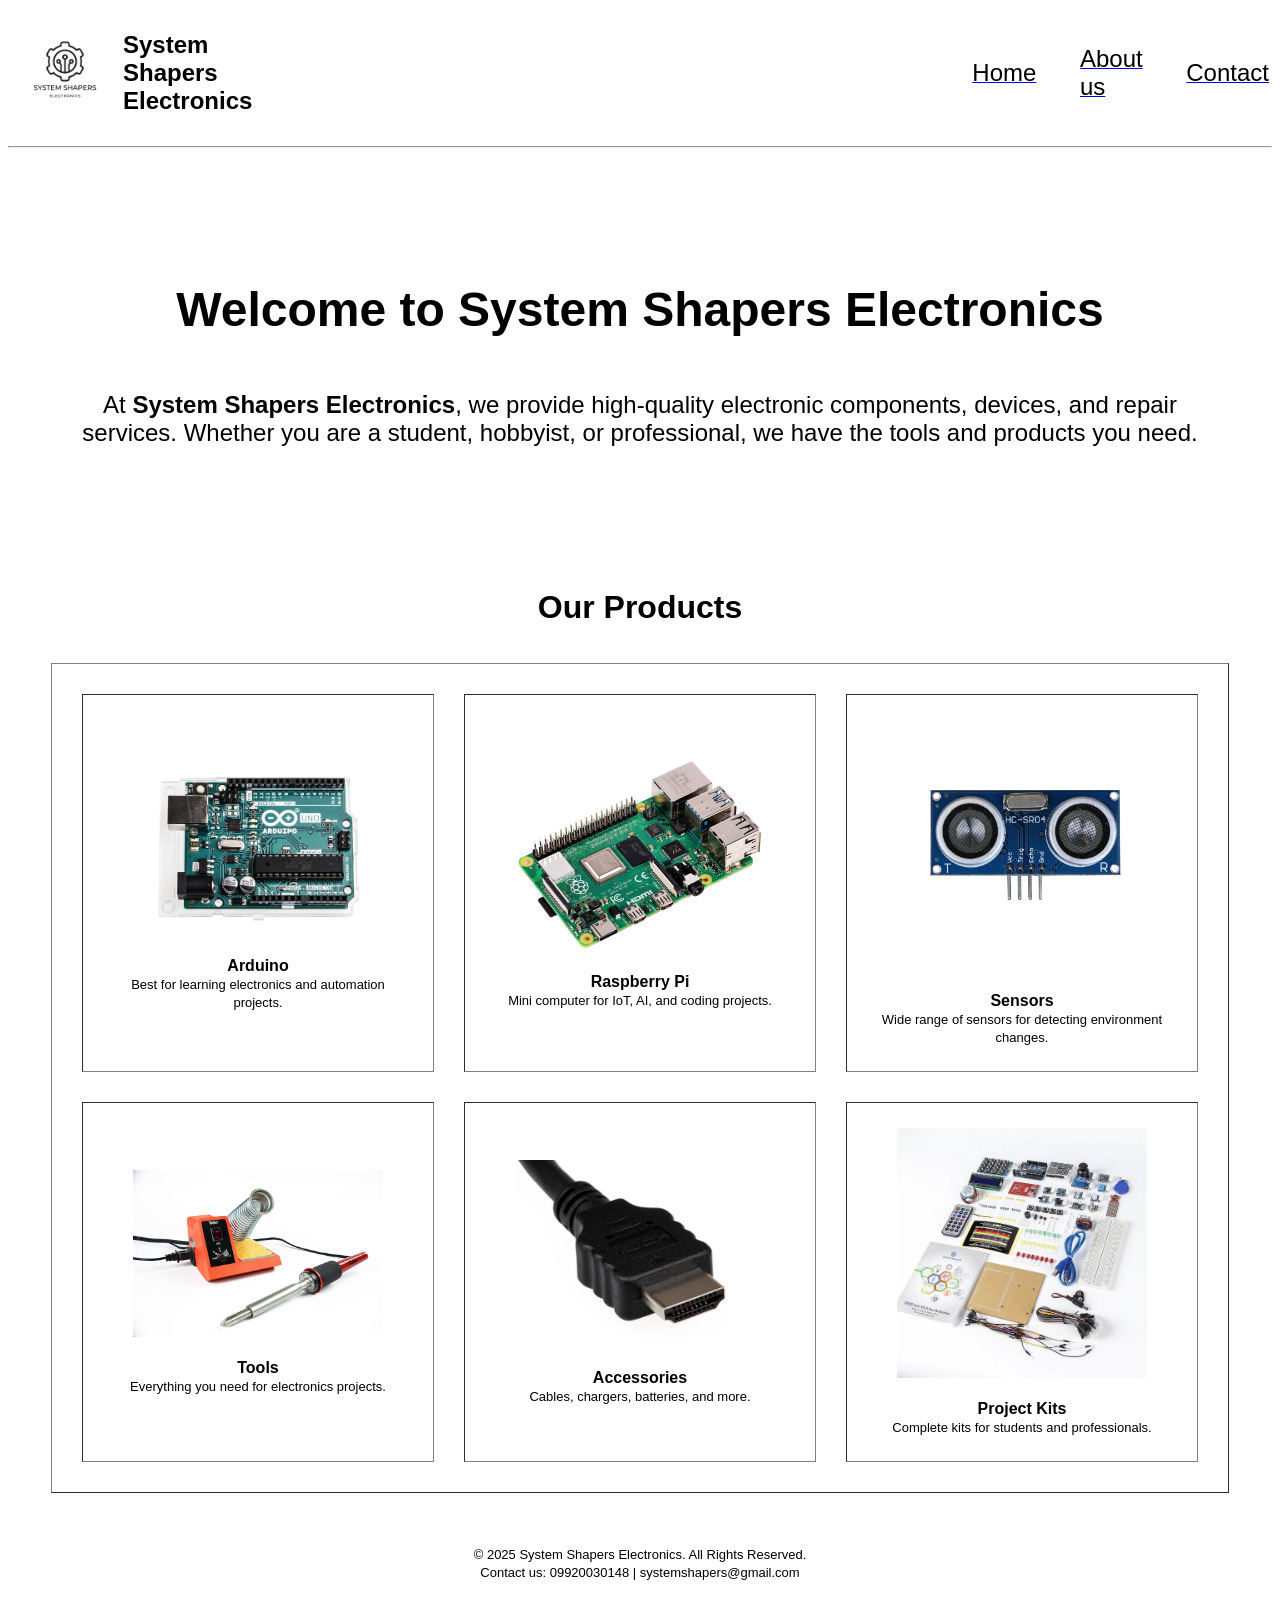
==== index.html @ 69d4d715 "Add initial website files: Home, About, Contact pages" ====
<!DOCTYPE html>
<html lang="en">
    <head>
        <meta charset="UTF-8">
        <meta name="viewport" content="width=device-width, initial-scale=1.0">
        <title>System Shapers Electronics/Home</title>
    </head>
    <body>
        <header>
            <nav>
                <table bgcolor="#ffffff" >
                    <tr>
                        <td></td>  
                        <td><img width="100" height="100" src="pictures/logo.png" alt="logo"></td> 
                        <td></td>
                        <td><h1><font face="Arial" color="black" size="5">System Shapers Electronics</font></h1></td>   
                        <td width="1000"></td>  
                        <td><a href="index.html"><font face="Arial" color="black" size="5">Home</font></a></td>
                        <td width="50"></td>  
                        <td><a href="about.html"><font face="Arial" color="black" size="5">About us</font></a></td>
                        <td width="50"></td>  
                        <td><a href="contact.html"><font face="Arial" color="black" size="5">Contact</font></a></td>
                    </tr>
                </table>
                <hr>
            </nav>
        </header>

        <main>
            <br><br>
            <table border="0" cellpadding="70" cellspacing="0" align="center" bgcolor="#ffffff">
                <tr>
                    <td>
                        <h2 align="center"><font size="14" face="Arial" color="black">Welcome to System Shapers Electronics</font></h2>
                        <br>
                        <p align="center"><font face="Arial" color="black" size="5">
                            At <b>System Shapers Electronics</b>, we provide high-quality electronic
                            components, devices, and repair services. Whether you are a student,
                            hobbyist, or professional, we have the tools and products you need.
                        </font></p>
                    </td>
                </tr>
            </table>
            <br><br>

            <h2 align="center"><font face="Arial" color="black" size="6">Our Products</font></h2>
            <br>
            <table border="1" cellspacing="30" cellpadding="25s" align="center">
                <tr>
                    <td  align="center" width="300">
                        <img src="/pictures/arduino.jpg" alt="Arduino" width="250"><br><br>
                        <font face="Arial" color="black"><b>Arduino</b></font><br>
                        <font face="Arial" size="2">Best for learning electronics and automation projects.</font>
                    </td>
                    <td align="center" width="300">
                        <img src="/pictures/raspberrypi.jpg" alt="Raspberry Pi" width="250"><br><br>
                        <font face="Arial" color="black"><b>Raspberry Pi</b></font><br>
                        <font face="Arial" size="2">Mini computer for IoT, AI, and coding projects.</font>
                    </td>
                    <td align="center" width="300">
                        <img src="/pictures/sensors.jpg" alt="Sensors" width="250"><br><br>
                        <font face="Arial" color="black"><b>Sensors</b></font><br>
                        <font face="Arial" size="2">Wide range of sensors for detecting environment changes.</font>
                    </td>
                </tr>
                <tr>
                    <td align="center" width="300">
                        <img src="/pictures/tools.jpg" alt="Tools" width="250"><br><br>
                        <font face="Arial" color="black"><b>Tools</b></font><br>
                        <font face="Arial" size="2">Everything you need for electronics projects.</font>
                    </td>
                    <td align="center" width="300">
                        <img src="/pictures/accessories.jpg" alt="Accessories" width="250"><br><br>
                        <font face="Arial" color="black"><b>Accessories</b></font><br>
                        <font face="Arial" size="2">Cables, chargers, batteries, and more.</font>
                    </td>
                    <td align="center" width="300">
                        <img src="/pictures/kits.jpg" alt="Kits" width="250"><br><br>
                        <font face="Arial" color="black"><b>Project Kits</b></font><br>
                        <font face="Arial" size="2">Complete kits for students and professionals.</font>
                    </td>
                </tr>
            </table>

        </main>

        <br><br>
        <footer>
            <center>
                <p>
                    <font face="Arial" color="black" size="2">
                        &copy; 2025 System Shapers Electronics. All Rights Reserved. <br>
                        Contact us: 09920030148 | systemshapers@gmail.com
                    </font>
                </p>
            </center>
        </footer>
    </body>
</html>
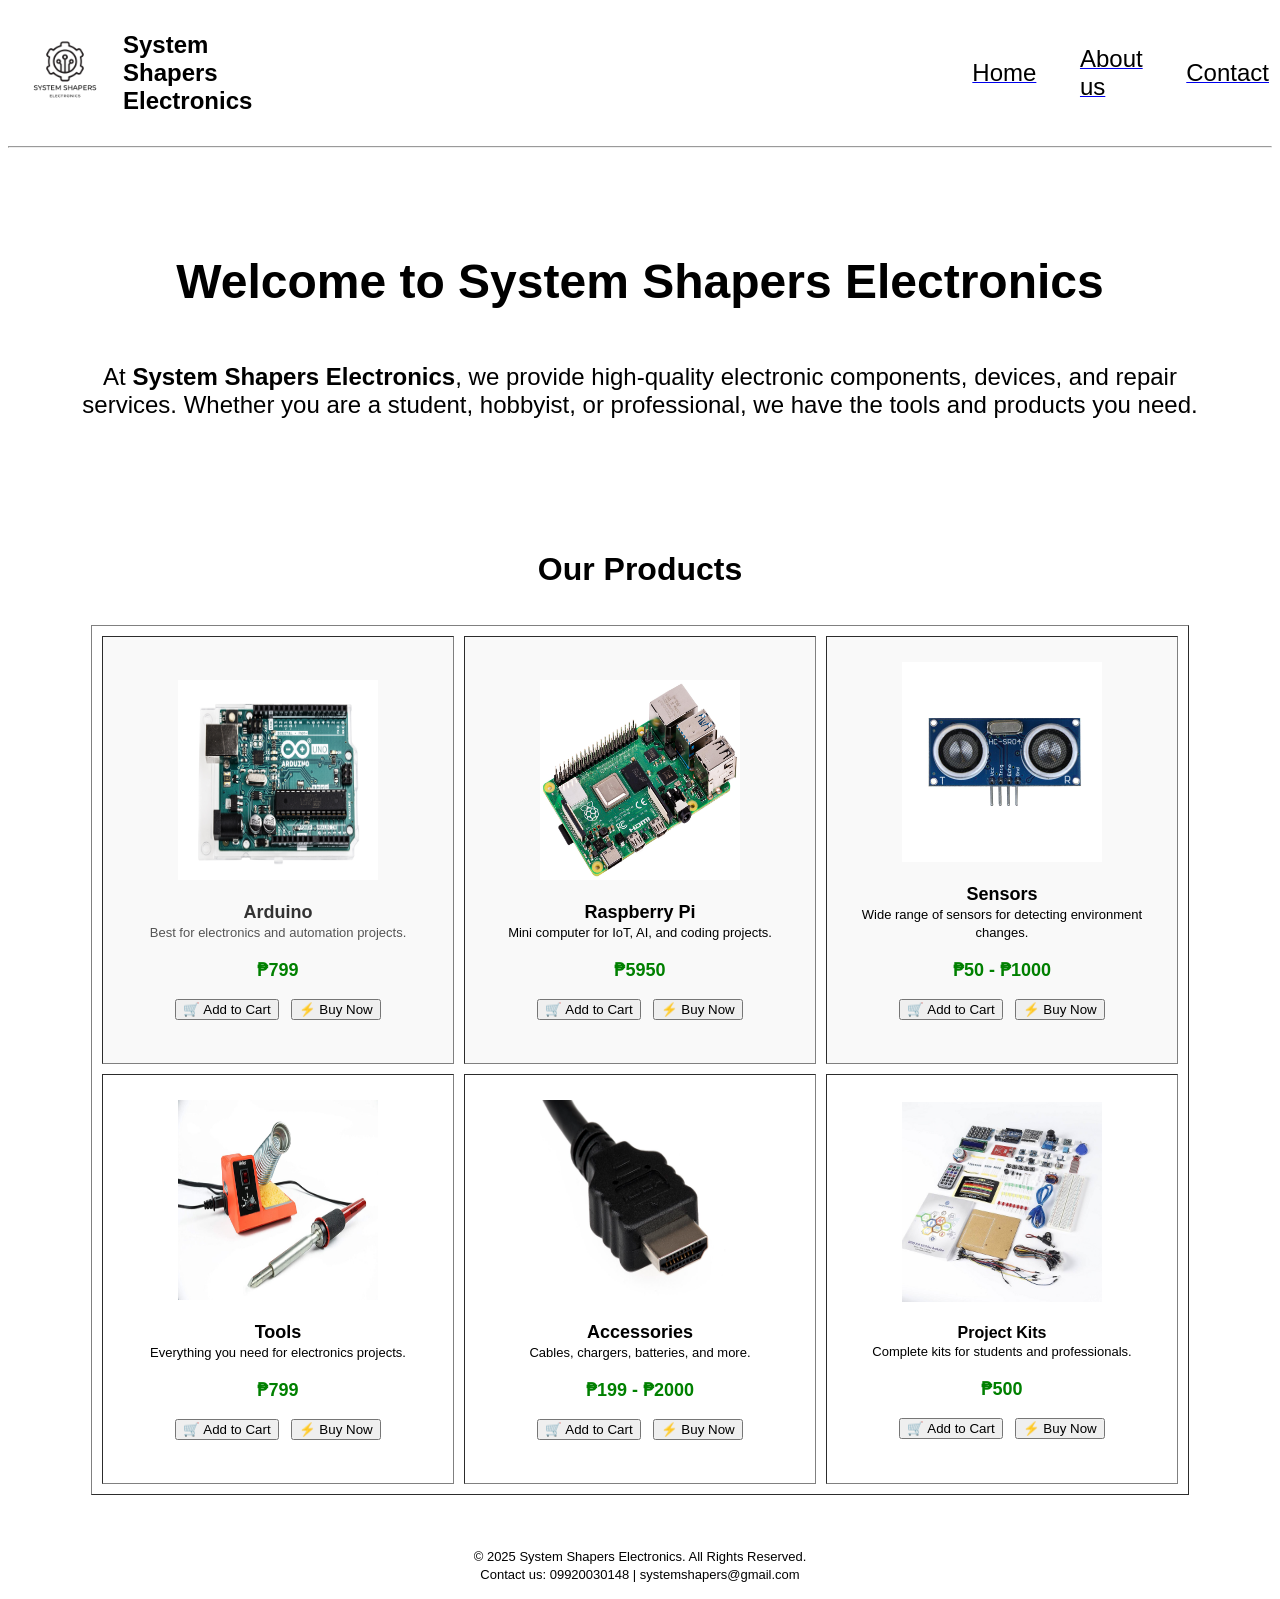
==== commit 9d984ae5: "adding buttons to home page" ====
--- a/index.html
+++ b/index.html
@@ -27,8 +27,8 @@
         </header>
 
         <main>
-            <br><br>
-            <table border="0" cellpadding="70" cellspacing="0" align="center" bgcolor="#ffffff">
+            <br>
+            <table border="0" cellpadding="60" cellspacing="0" align="center" bgcolor="#ffffff">
                 <tr>
                     <td>
                         <h2 align="center"><font size="14" face="Arial" color="black">Welcome to System Shapers Electronics</font></h2>
@@ -45,46 +45,72 @@
 
             <h2 align="center"><font face="Arial" color="black" size="6">Our Products</font></h2>
             <br>
-            <table border="1" cellspacing="30" cellpadding="25s" align="center">
+
+            <table border="1" cellspacing="10" cellpadding="25" align="center">
                 <tr>
-                    <td  align="center" width="300">
-                        <img src="/pictures/arduino.jpg" alt="Arduino" width="250"><br><br>
-                        <font face="Arial" color="black"><b>Arduino</b></font><br>
-                        <font face="Arial" size="2">Best for learning electronics and automation projects.</font>
+                    <td align="center" width="300" bgcolor="#f9f9f9">
+                        <br>
+                        <img src="/pictures/arduino.jpg" alt="Arduino" width="200" height="200"><br><br>
+                        <font face="Arial" size="4" color="#333"><b>Arduino</b></font><br>
+                        <font face="Arial" size="2" color="#555">Best for electronics and automation projects.</font><br><br>
+                        <font face="Arial" size="4" color="green"><b>₱799</b></font><br><br>
+                        <input type="button" value="🛒 Add to Cart"> &nbsp;
+                        <input type="button" value="⚡ Buy Now"><br><br>
                     </td>
-                    <td align="center" width="300">
-                        <img src="/pictures/raspberrypi.jpg" alt="Raspberry Pi" width="250"><br><br>
-                        <font face="Arial" color="black"><b>Raspberry Pi</b></font><br>
-                        <font face="Arial" size="2">Mini computer for IoT, AI, and coding projects.</font>
+
+                    <td align="center" width="300" bgcolor="#f9f9f9">
+                        <br>
+                        <img src="/pictures/raspberrypi.jpg" alt="Raspberry Pi" width="200" height="200"><br><br>
+                        <font face="Arial" size="4" color="black"><b>Raspberry Pi</b></font><br>
+                        <font face="Arial" size="2">Mini computer for IoT, AI, and coding projects.</font><br><br>
+                        <font face="Arial" size="4" color="green"><b>₱5950</b></font><br><br>
+                        <input type="button" value="🛒 Add to Cart"> &nbsp;
+                        <input type="button" value="⚡ Buy Now"><br><br>
                     </td>
-                    <td align="center" width="300">
-                        <img src="/pictures/sensors.jpg" alt="Sensors" width="250"><br><br>
-                        <font face="Arial" color="black"><b>Sensors</b></font><br>
-                        <font face="Arial" size="2">Wide range of sensors for detecting environment changes.</font>
+
+                    <td align="center" width="300" bgcolor="#f9f9f9">
+                        <img src="/pictures/sensors.jpg" alt="Sensors" width="200" height="200"><br><br>
+                        <font face="Arial" size="4" color="black"><b>Sensors</b></font><br>
+                        <font face="Arial" size="2">Wide range of sensors for detecting environment changes.</font><br><br>
+                        <font face="Arial" size="4" color="green"><b>₱50 - ₱1000</b></font><br><br>
+                        <input type="button" value="🛒 Add to Cart"> &nbsp;
+                        <input type="button" value="⚡ Buy Now"><br><br>
                     </td>
                 </tr>
+
                 <tr>
                     <td align="center" width="300">
-                        <img src="/pictures/tools.jpg" alt="Tools" width="250"><br><br>
-                        <font face="Arial" color="black"><b>Tools</b></font><br>
-                        <font face="Arial" size="2">Everything you need for electronics projects.</font>
+                        <img src="/pictures/tools.jpg" alt="Tools" width="200" height="200"><br><br>
+                        <font face="Arial" size="4" color="black"><b>Tools</b></font><br>
+                        <font face="Arial" size="2">Everything you need for electronics projects.</font><br><br>
+                        <font face="Arial" size="4" color="green"><b>₱799</b></font><br><br>
+                        <input type="button" value="🛒 Add to Cart"> &nbsp;
+                        <input type="button" value="⚡ Buy Now"><br><br>
                     </td>
+
                     <td align="center" width="300">
-                        <img src="/pictures/accessories.jpg" alt="Accessories" width="250"><br><br>
-                        <font face="Arial" color="black"><b>Accessories</b></font><br>
-                        <font face="Arial" size="2">Cables, chargers, batteries, and more.</font>
+                        <img src="/pictures/accessories.jpg" alt="Accessories" width="200" height="200"><br><br>
+                        <font face="Arial" size="4"color="black"><b>Accessories</b></font><br>
+                        <font face="Arial" size="2">Cables, chargers, batteries, and more.</font><br><br>
+                        <font face="Arial" size="4" color="green"><b>₱199 - ₱2000</b></font><br><br>
+                        <input type="button" value="🛒 Add to Cart"> &nbsp;
+                        <input type="button" value="⚡ Buy Now"><br><br>
                     </td>
+
                     <td align="center" width="300">
-                        <img src="/pictures/kits.jpg" alt="Kits" width="250"><br><br>
+                        <img src="/pictures/kits.jpg" alt="Kits" width="200" height="200"><br><br>
                         <font face="Arial" color="black"><b>Project Kits</b></font><br>
-                        <font face="Arial" size="2">Complete kits for students and professionals.</font>
+                        <font face="Arial" size="2">Complete kits for students and professionals.</font><br><br>
+                        <font face="Arial" size="4" color="green"><b>₱500</b></font><br><br>
+                        <input type="button" value="🛒 Add to Cart"> &nbsp;
+                        <input type="button" value="⚡ Buy Now"><br><br>
                     </td>
                 </tr>
             </table>
-
         </main>
 
         <br><br>
+
         <footer>
             <center>
                 <p>
@@ -95,5 +121,6 @@
                 </p>
             </center>
         </footer>
+
     </body>
 </html>
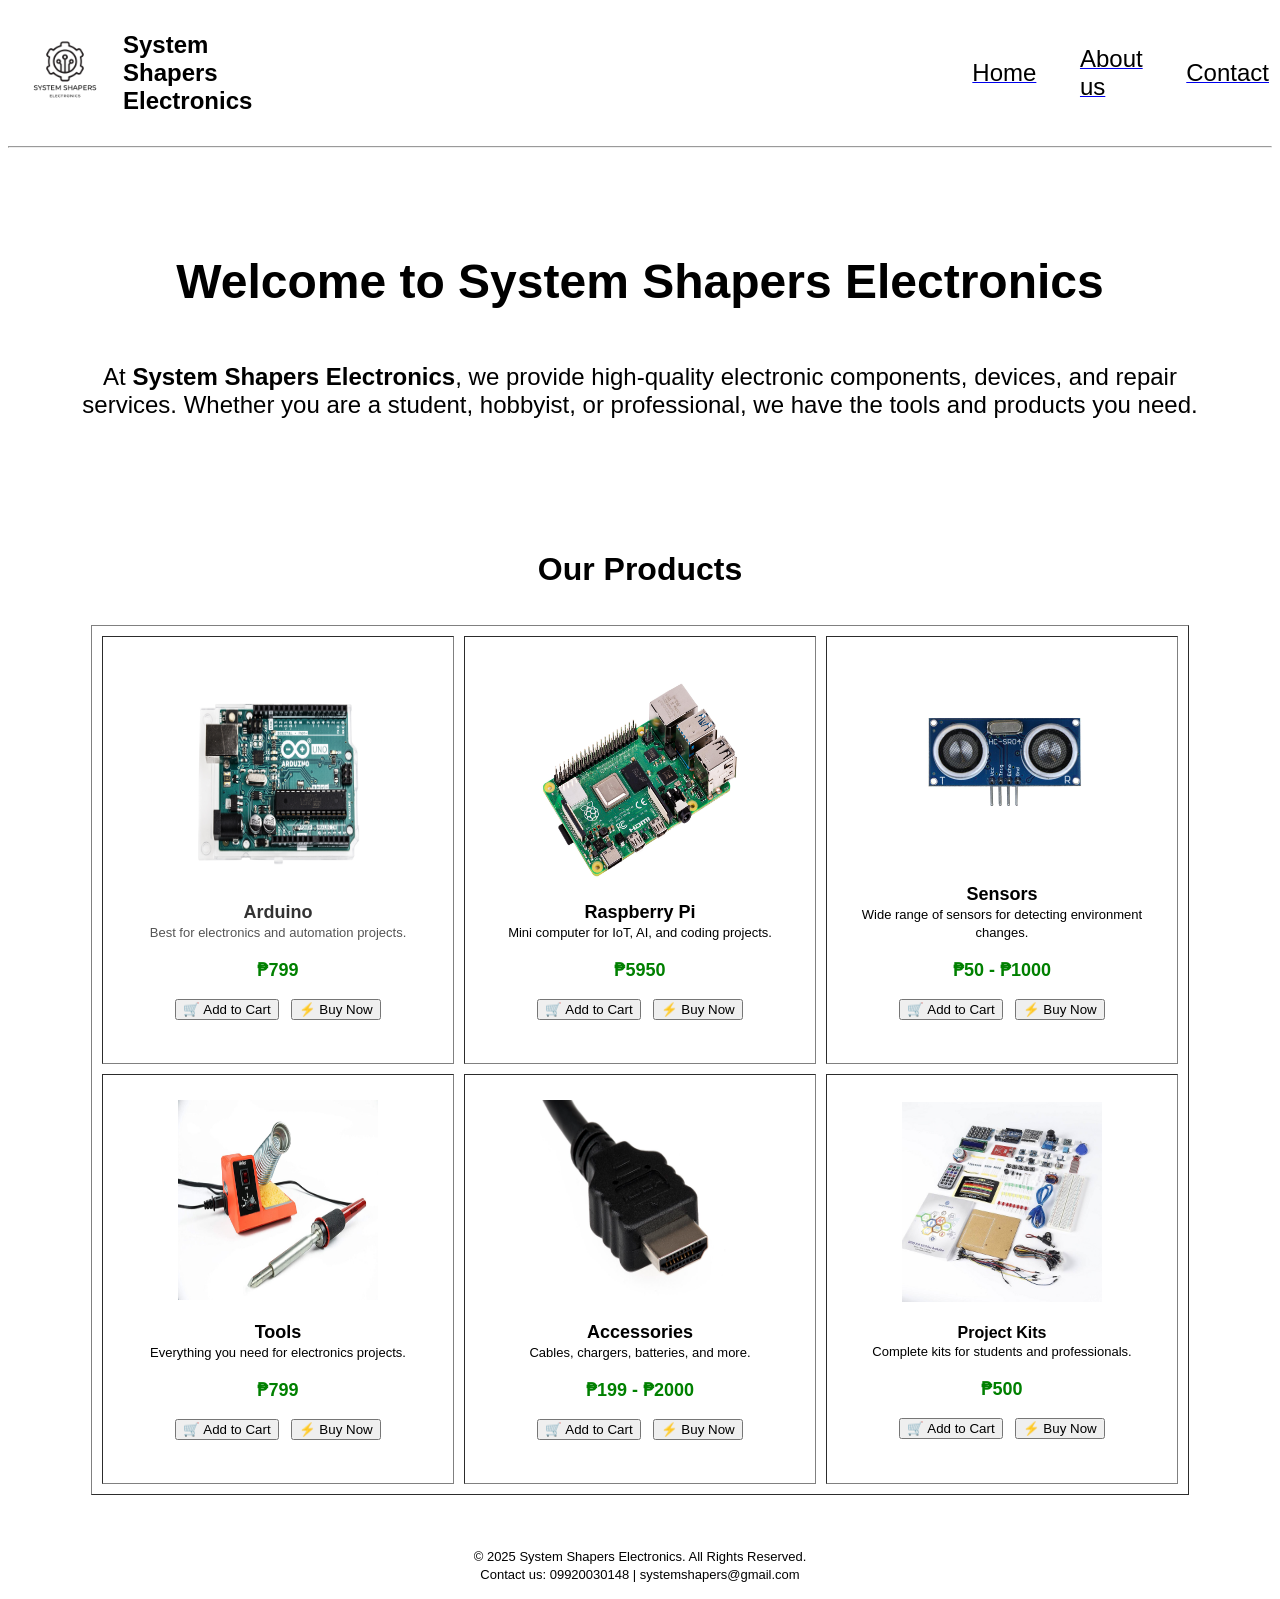
==== commit dde23e86: "haha" ====
--- a/index.html
+++ b/index.html
@@ -1,17 +1,19 @@
 <!DOCTYPE html>
 <html lang="en">
+
     <head>
         <meta charset="UTF-8">
         <meta name="viewport" content="width=device-width, initial-scale=1.0">
         <title>System Shapers Electronics/Home</title>
     </head>
+    
     <body>
         <header>
             <nav>
                 <table bgcolor="#ffffff" >
                     <tr>
                         <td></td>  
-                        <td><img width="100" height="100" src="pictures/logo.png" alt="logo"></td> 
+                        <td><img width="100" height="100" src="/pictures/logo.png" alt="logo"></td> 
                         <td></td>
                         <td><h1><font face="Arial" color="black" size="5">System Shapers Electronics</font></h1></td>   
                         <td width="1000"></td>  
@@ -48,7 +50,7 @@
 
             <table border="1" cellspacing="10" cellpadding="25" align="center">
                 <tr>
-                    <td align="center" width="300" bgcolor="#f9f9f9">
+                    <td align="center" width="300">
                         <br>
                         <img src="/pictures/arduino.jpg" alt="Arduino" width="200" height="200"><br><br>
                         <font face="Arial" size="4" color="#333"><b>Arduino</b></font><br>
@@ -58,7 +60,7 @@
                         <input type="button" value="⚡ Buy Now"><br><br>
                     </td>
 
-                    <td align="center" width="300" bgcolor="#f9f9f9">
+                    <td align="center" width="300">
                         <br>
                         <img src="/pictures/raspberrypi.jpg" alt="Raspberry Pi" width="200" height="200"><br><br>
                         <font face="Arial" size="4" color="black"><b>Raspberry Pi</b></font><br>
@@ -68,7 +70,7 @@
                         <input type="button" value="⚡ Buy Now"><br><br>
                     </td>
 
-                    <td align="center" width="300" bgcolor="#f9f9f9">
+                    <td align="center" width="300">
                         <img src="/pictures/sensors.jpg" alt="Sensors" width="200" height="200"><br><br>
                         <font face="Arial" size="4" color="black"><b>Sensors</b></font><br>
                         <font face="Arial" size="2">Wide range of sensors for detecting environment changes.</font><br><br>
